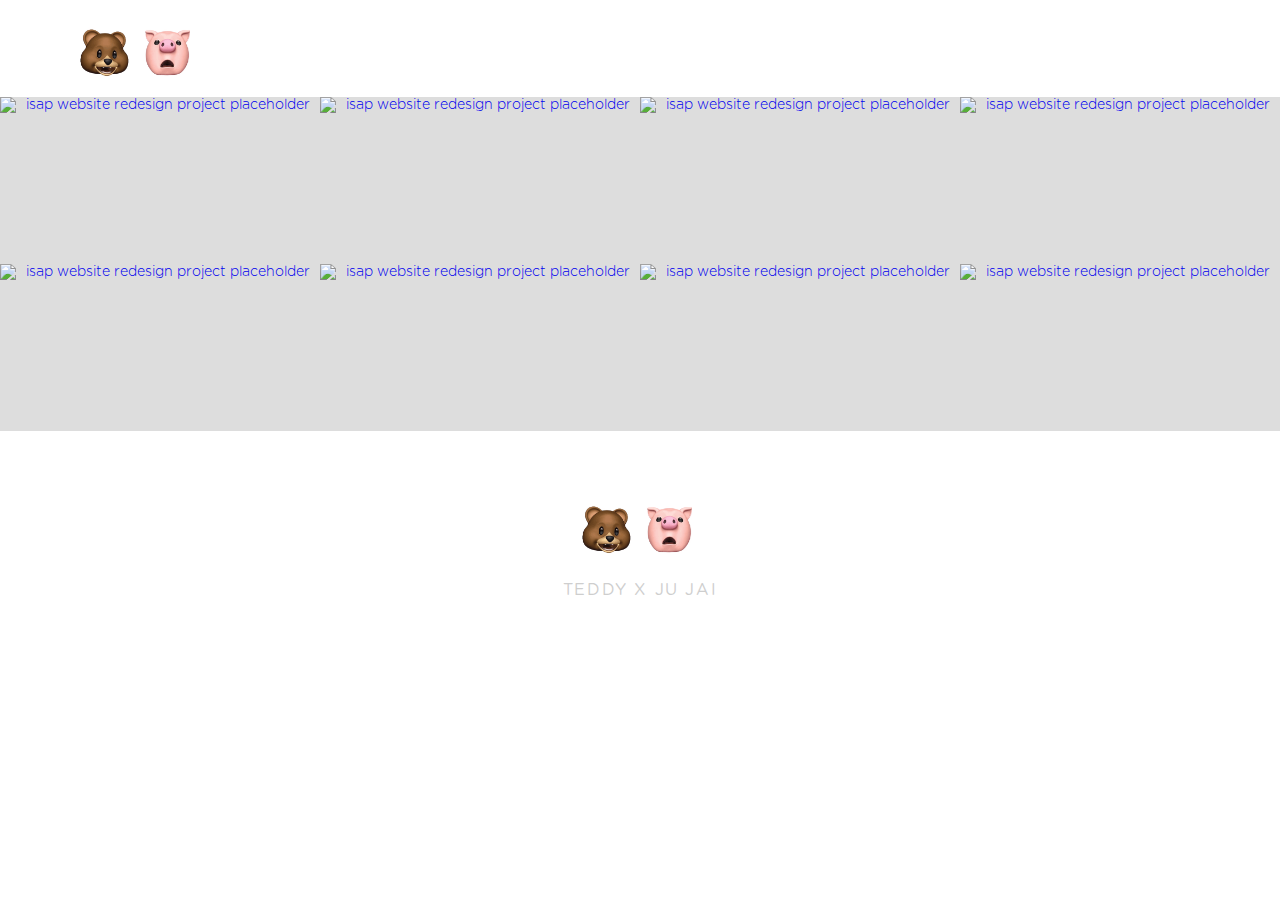
==== index.html @ 728173f5 "Add files via upload" ====
<!DOCTYPE html>
<html>

  <head>
    <meta charset="utf-8">
    <meta name="viewport" content="width=device-width" />
    <title> TEDDY X JU JAI</title>

      <link href="css/Portfolio_grid.css" rel="stylesheet">
      <link href="css/Portfolio_style.css" rel="stylesheet">
      <link rel="shortcut icon" href="images/icons/favicon.ico"/>

  </head>

  <body>
    <!--Navigation bar-->
    <header>
      <nav class="grid">
        <div class="col-4of10">
          <a href="index.html" class="logo"><img src="images/logo.png" height="56" width="122" alt="logo placeholder"></a>
        </div>
        <div class="col-4of10">
          <a href="#" class="nav-items">&nbsp;</a>
        </div>

      </nav>
    </header>





    <!--GIF 1 to 4 -->
    <div class="project-list">
      <div class="col-10of10">
        <div class="col-5of10">
          <div class="image-overlay">
            <a href="dance-one.html"><img src="images/dancedancedance/home-gif-1.gif" height="648" width="1240" alt="isap website redesign project placeholder"></a>
            <p>BEST GIRLFRIEND</p>
            <h2>JU JAI</h2>
          </div>

          <div class="category-content">
            <h2>BEST GF/JU JAI</h2>
          </div>
        </div>


        <div class="col-5of10">
          <div class="image-overlay">
            <a href="teddy-jujai.html"><img src="images/dancedancedance/home-gif-2.gif" height="648" width="1240" alt="isap website redesign project placeholder"></a>
            <p>CUTIES</p>
            <h2>TEDDY, MONKEY, KANYE?</h2>
          </div>

          <div class="category-content">
            <h2>CUTIES</h2>
          </div>
        </div>

        <div class="col-5of10">
          <div class="image-overlay">
            <a href="miu.html"><img src="images/dancedancedance/home-gif-3.gif" height="648" width="1240" alt="isap website redesign project placeholder"></a>
            <p>DANCE DANCE!</p>
            <h2>MIU MIU JU</h2>
          </div>

          <div class="category-content">
            <h2>DANCING MIU</h2>
          </div>
        </div>

        <div class="col-5of10">
          <div class="image-overlay">
            <a href="hindu-packing.html"><img src="images/dancedancedance/home-gif-4.gif" height="648" width="1240" alt="isap website redesign project placeholder"></a>
            <p>HINDU PACKING</p>
            <h2>BB JESS EDITION</h2>
          </div>

          <div class="category-content">
            <h2>HINDU PACKING</h2>
          </div>
        </div>


      </div>
    </div>


    <!--GIF 5 & 8-->
    <div class="project-list">
      <div class="col-10of10">
        <div class="col-5of10">
          <div class="image-overlay">
            <a href="crazy-lady.html"><img src="images/dancedancedance/home-gif-5.gif" height="648" width="1240" alt="isap website redesign project placeholder"></a>
            <p>GAI DOR DIM?</p>
            <h2>3:37 AM</h2>
          </div>

          <div class="category-content">
            <h2>3:37 AM</h2>
          </div>
        </div>

        <div class="col-5of10">
          <div class="image-overlay">
            <a href="bestbf.html"><img src="images/dancedancedance/home-gif-6.gif" height="648" width="1240" alt="isap website redesign project placeholder"></a>
            <p>BEST BOYFRIEND</p>
            <h2>MIU MIU JU</h2>
          </div>

          <div class="category-content">
            <h2>MIU MIU JU</h2>
          </div>
        </div>

        <div class="col-5of10">
          <div class="image-overlay">
            <a href="disney.html"><img src="images/dancedancedance/home-gif-7.gif" height="648" width="1240" alt="isap website redesign project placeholder"></a>
            <p>SEND HELP</p>
            <h2>SO EMBARRASSING SOMETIMES...</h2>
          </div>

          <div class="category-content">
            <h2>SEND HELP</h2>
          </div>
        </div>

        

        <div class="col-5of10">
          <div class="image-overlay">
            <a href="bbjess-dance.html"><img src="images/dancedancedance/home-gif-8.gif" height="648" width="1240" alt="isap website redesign project placeholder"></a>
            <p>PAPARAZZI MIU</p>
            <h2>DANCING JU JAI</h2>
          </div>

          <div class="category-content">
            <h2>PAPARAZZI MIU</h2>
          </div>
        </div>


      </div>
    </div>

    


    <!--Footer-->
    <div class="footer">
      <div class="col-10of10">
        <img src="images/logo.png" height="56" width="122" alt="logo placeholder">
        <p>TEDDY X JU JAI</p>

      </div>
    </div>


  </body>
</html>
---- css/Portfolio_grid.css ----
/*grid stylesheet*/

*,*::after,*::before{
	-webkit-box-sizing: border-box;
	-moz-box-sizing: border-box;
	box-sizing: border-box;
}


[class^='col-'] {/*anything with col will take on these properties*/
	float:left;
	padding:0;
	text-align:center;
}
.grid{
	width:100%;
	margin-left: auto;
	margin-right: auto;
}

.col-4of10{  /* columns used for nav bar*/
	width:25%;
}


.col-10of10{  /* columns used for project display on home page*/
	width:100%;
}

.col-5of10{  /* columns used for project display on home page*/
	width:25%;
}


.col-1of4{
	width:25%;
}


@media (max-width:68em){ /*inspect element says 74em*/
	.category-content {
    	visibility: visible!important; /* category tabs are now visible*/
	}

	.image-overlay:hover p, .image-overlay:hover h2{
  		visibility: hidden!important; /* at this screensize, hover info is hidden*/
	}

}



@media (max-width:58em){ /* at 58 em, the columns should expand to 100% and take up whole screen*/
	.col-4of10{
		width:100%;
		margin-bottom: 0.75em!important;
	}

	.gray-container .col-5of10{ /* about me columns*/
		width: 100%;
	}

	.about-me-content{
		margin-top: 8em!important;
	}


	.logo {
		text-align: center !important;
		margin-left: 0 !important;
		margin-bottom: -2em!important;
	}

	nav {
		margin-bottom: 0em!important;
	}

	.intro-info-text p{
		width:100%!important;
	}


	.project-description .competency-icon-list{ /* project intro info media*/
		padding: 0!important;
		margin-top:2em;
	}

	.project-description.competency-icon-list img {
		width: 90px!important;
		height: 90px!important;
	}

	.intro-info-text p{
		margin-top: 1.5em!important;
	}

	/*.home-quote p{
		font-size: 1.28571429em !important;
	}


	project-description p{ project intro info media
		width:90%!important;
		margin-left: auto;
		margin-right: auto;
	}*/

}

@media (max-width:48em){ /* at 48 em, the columns should expand to 100% and take up whole screen*/
	.col-5of10{
		  width:100%;
		  height:auto;
	}

	.category-content {
    margin-top: 21.6%!important; /*category tab margin readjustment*/
	}

	.project-details-content img, .intro-info-image{
		width:90%!important;
		margin-bottom: 2.2em!important;
		margin-top: 1.2em!important;
	}

}

@media (max-width: 42em){
	.col-1of4{
		width:50%;
	}
	.project-description .intro-info{ /* project intro info media*/
		padding:2em 1em 10em 1em!important;
	}
}



@media (max-width:30em){


	.home-quote p{
  		font-size: 1.28571429em!important; /* 18 px*/
	}

	.competency-icon-list img {
		width: 90px!important;
		height: 90px!important;
	}


	.maroon-container h2{
		font-size: 0.85714286em!important; /* 12 px */
	}

	.project-description .intro-info{ /* project intro info media*/
		width:95%!important;
	}

	.related-projects h1 {
		width:0px!important; /* fixes weird glitch where buttons arent centered*/
		visibility: hidden!important;/* related project title disappears */
	}

}








.grid{
	/*include these 3 codes in ur css as a safety mechanism*/
	content: "";
	display:block;
	clear:both;
}
---- css/Portfolio_style.css ----
/* STYLE GUIDE STYLING*/

/* FONTS */
@font-face {
	font-family:"Gotham";
	font-weight:100;
	font-style:normal;
	src: url('fonts/GothamRnd-Light.otf');
}

@font-face {
	font-family:"Gotham";
	font-weight:100;
	font-style:italic;
	src: url('fonts/GothamRnd-LightIta.otf');
}

@font-face {
	font-family:"Gotham";
	font-weight:300;
	font-style:normal;
	src: url('fonts/GothamRnd-Book.otf');
}

@font-face {
	font-family:"Gotham";
	font-weight:300;
	font-style:italic;
	src: url('fonts/GothamRnd-BookIta.otf');
}

@font-face {
	font-family:"Gotham";
	font-weight:500;
	font-style:normal;
	src: url('fonts/GothamRnd-Medium.otf');
}

@font-face {
	font-family:"Gotham";
	font-weight:500;
	font-style:italic;
	src: url('fonts/GothamRnd-Bold.otf');
}

@font-face {
	font-family:"Gotham";
	font-weight:700;
	font-style:normal;
	src: url('fonts/GothamRnd-BoldIta.otf');
}

@font-face {
	font-family:"Gotham";
	font-weight:700;
	font-style:italic;
	src: url('fonts/GothamRnd-MedIta.otf');
}


@font-face {
	font-family:"BemboMTPro";
	font-weight:300;
	font-style:normal;
	src: url('fonts/BemboMTPro-Regular.otf');
}

@font-face {
	font-family:"BemboMTPro";
	font-weight:300;
	font-style:italic;
	src: url('fonts/BemboMTPro-Italic.otf'); 
}

/* GENERAL TYPE STYLING */ 
body{
	font-family: 'Gotham', sans-serif;
  	font-size: 14px;
  	font-weight: 100;
  	padding:0;
  	margin: 0;
  	color: black;
}

.home-quote p{
	font-family: 'BemboMTPro', serif;
  	font-size: 1.5em; /* 21 px*/
  	font-weight: 500;
  	font-style: italic;
  	letter-spacing: 0.05em;
  	padding:1.5em 1.5em 1.3em 1.5em;
  	margin: 0;
  	color: #9b8696;
}

.home-quote strong{
	color:#632c52;
}

h1{
	font-weight: 500;
	font-size: 2em; /* 28 px */
	color: #2f4dad;
	letter-spacing: 0.08em;
	text-align: center;
	margin-bottom: 1em;
}

h2{
	font-weight: 100;
	font-style: italic;
	font-size: 1.142845714em; /* 16 px */
	text-align: center;
	color:#828282;
}


h3{
	font-weight: 100;
	font-style: italic;
	font-size: 0.85714286em; /* 12 px */
	text-align: center;
	color:#9b8696;
}

p{
	font-family: 'BemboMTPro', serif;
  	font-size: 1.14285714em; /* 16 px*/
  	font-weight: 300;
  	line-height: 1.5em;
}

.intro-info p, .about-me-content p, .project-details-content p{
	  		text-align: justify;
}

.gray-container a{
	text-decoration: none;
	font-style: italic;
	color:#9b4a51;
}




/* NAVIGATION STYLING*/
nav{
	padding:1.7em 1em;
}

nav a{
	font-size: 1.14285714em; /* 16 px */
	text-align: center;
	text-decoration: none;
	display:block;
	letter-spacing: 0.15em;
	width:100%;
	color: black;
	line-height:1.2em;
}

nav a:hover, nav a:focus {
  color: #cecece;
  -webkit-transition: color 0.3s ease-out;
  transition: color 0.3s ease-out;
}

.nav-items, .nav-items-active{
	padding-top: 1em;
}

.nav-items-active{
	border-bottom: 5px solid;
	height:50px;
	width:209px;
	margin-left: auto;
	margin-right: auto;
}

.logo{
	text-align: left;
	margin-left:20%;
	margin-bottom: 0.75em;
}

.logo img:hover, .logo img:focus, .social-media-icons img:hover, .social-media-icons img:focus{
	opacity: 0.35;
	-webkit-transition: opacity 0.3s ease-out;
  	transition: opacity 0.3s ease-out;
}


/* LISTING PAGE: IMAGE STYLING */
.project-list img, .me img{
  width:100%;
  height:auto;
  float:left;
  clear:both;
}

.project-list img:hover, .project-list img:focus{
	opacity:0.5;
	-webkit-transition: opacity 0.5s ease-out;
  	transition: opacity 0.5s ease-out;
}


.category-content { /* category tabs*/
	width:160px;
	position: absolute;
    background-color:black;
    padding:0.1em 0.75em 0.1 0em;
    margin-left:-4.7em;
    margin-top: 12%;
    opacity: 0.5;
    visibility: hidden; /*category tabs are hidden until a smaller screen size*/

    transform: rotate(-90deg);
    -ms-transform: rotate(-90deg); /* IE 9 */
    -webkit-transform: rotate(-90deg); /* Chrome, Safari, Opera */
}

.category-content h2{
	color:white;
	font-size: 0.71428571em; /* 10px */
	letter-spacing: 0.2em;
}

/* LISTING PAGE: HOVER*/

.image-overlay{
  background: #ddd;
  float: left;
  height: auto;
  position: relative;
  width: 100%;
  transition: background 0.3s ease-out;
  visibility: visible;
}
.image-overlay p{
  color: white;
  font-size: 2em; /* 28 px*/
  opacity: 0;
  text-align: center;
  width:100%;
  position: absolute;
  top: 33%;
  visibility: visible;
  letter-spacing: 0.1em;
}

.image-overlay h2{
  color:white;
  font-size: 0.78571429em; /* 11px */
  letter-spacing: 0.2em;
  opacity: 0;
  text-align: center;
  width:100%;
  position: absolute;
  top: 52%;
  visibility: visible;
}

.image-overlay img{
  width: 100%;
  height: auto;
  display: block;
  transition: opacity 0.3s ease-in-out;
  visibility: visible;
}
.image-overlay:hover img{
  opacity: 0.2;
  visibility: visible;
}

.image-overlay:hover p, .image-overlay:hover h2{
  opacity: 1;
  transition: opacity 0.5s ease-in-out;
  visibility: visible;
}
.image-overlay:hover{
  background: black;
  opacity: 1;
  visibility: visible; /* hover info is initially visible*/
}



/* ABOUT ME STYLING*/

.gray-container, .gray-container-2{
	display: inline-block;
	background-color:#f7f6f6; 
	padding:4em 0 4em 0;
	width:100%;
}

.gray-container-3{
	display: inline-block;
	background-color:#e8e8e8; 
	padding:4em 0 4em 0;
	width:100%;
}

.competency-text p{
	font-family: 'Gotham', sans-serif;
	font-weight:100;
  	font-size: 0.78571429em; /* 11 px */
}

.competency-image{
	display: inline-block;
	margin-top:1.5em; 
}

.competency-content img{
	display: block;
	height:76px;
	width:76px;
}

.me .competency-icon-list{
	padding-left: 8%;
	padding-right: 8%;
	margin-top:3em;
}

.about-me-content, .project-details-content{
	width:85%;
	margin-right: auto;
	margin-left: auto;
	text-align: left;
}

.about-me-content h2, .project-details-content h2{
	margin-bottom: 1.5em;
	line-height: 1.5em;
}


/* PROJECT DETAIL STYLING*/

.maroon-container{
	display: inline-block;
	background-color:#6daccc; 
	padding:4em 0 4em 0;
	width:100%;
}

.project-description .intro-info{
	background-color:white; 
	padding:3em 1em 13em 1em;
	width:85%;
	margin-right: auto;
	margin-left: auto;
}

.intro-info-text p{
	margin-top: 3em;
	width:45%;
	margin-left: auto;
	margin-right: auto;
}

.intro-info-image{
	width: 50%;
	margin-left: auto;
	margin-right: auto;

}

.intro-info-image img{
	width:100%;
	height:auto;
	margin-bottom: 0;
	margin-top: 2.5em;
}


.project-description .competency-icon-list{
	padding-left: 18%;
	padding-right: 18%;
	margin-top:2em;
}

.competency-content p{
	margin-top:1em;
	text-align: center;
}



.white-container{
	display: inline-block;
	background-color:white; 
	padding:4em 0 4em 0;
	width:100%;
}

.project-details-content img{
	width:95%;
	height:auto;
	margin-top: 2em;
	margin-bottom: 3em;
}

/* BUTTONS */

a.button{
  display: inline-block;
  padding: 0.9em 0.85em 0.7em 0.85em;
  margin:1em 0.2em 0 0.2em;
  font-family: "Gotham", sans-serif;
  font-weight: 100;
  font-size:1em;
  color:#b2646e;
  box-shadow: 0 0 5px gray;
  background-color: white;
  border: 1.5px solid #f5f5f5;
  text-decoration: none;
  text-align: center;
  margin-top: 2em;
  margin-bottom: 2em;
  letter-spacing: 0.1em;

}


a.round-button {
  font-family: "Gotham", sans-serif;
  font-weight: 100;
  font-size:2em;
  color:white;
  box-shadow: 0 0 5px gray;
  background-color: #0c1f8e;
  border: 1.5px solid #f5f5f5;
  margin: 1em 0 0 1em;
  display:inline-block;
  width:50px;
  height:50px;
  line-height:50px;
  border-radius: 50%;
  text-align:center;
  text-decoration:none;
  opacity: 0.8;
  margin-left: 1em;
  margin-right: 1em;

}

a.button:hover,  a.button:focus {
  background-color: #6d0612;
  opacity: 0.7;
  color: white;
  text-decoration: none;
  -webkit-transition: background-color 0.35s ease-out;
  transition: background-color 0.35s ease-out;
}

a.round-button:hover,  a.round-button:focus {
  background-color: #050505;
  color: white;
  text-decoration: none;
  -webkit-transition: background-color 0.35s ease-out;
  transition: background-color 0.35s ease-out;
}

.related-projects h1 {

	width:122px;
	display: inline-block;
	font-family: "Gotham", sans-serif;
	font-size:1em;
	font-weight: 100;
	margin-right: -1em;
	margin-left: -1em;
	color:black;
	visibility: visible;
}

/* FOOTER STYLING */

.footer img {
	margin-top: 5em;
}

.footer p{
	font-family: "Gotham", sans-serif;
	letter-spacing: 0.1em;
	color: #cecece;
}

.social-media-icons{
	margin-bottom: 4em;
}

.social-media-icons img{
	margin-top: 2em;
	margin-right: 0.55em;
}

video {
    width: 100%;
    height: auto;


}
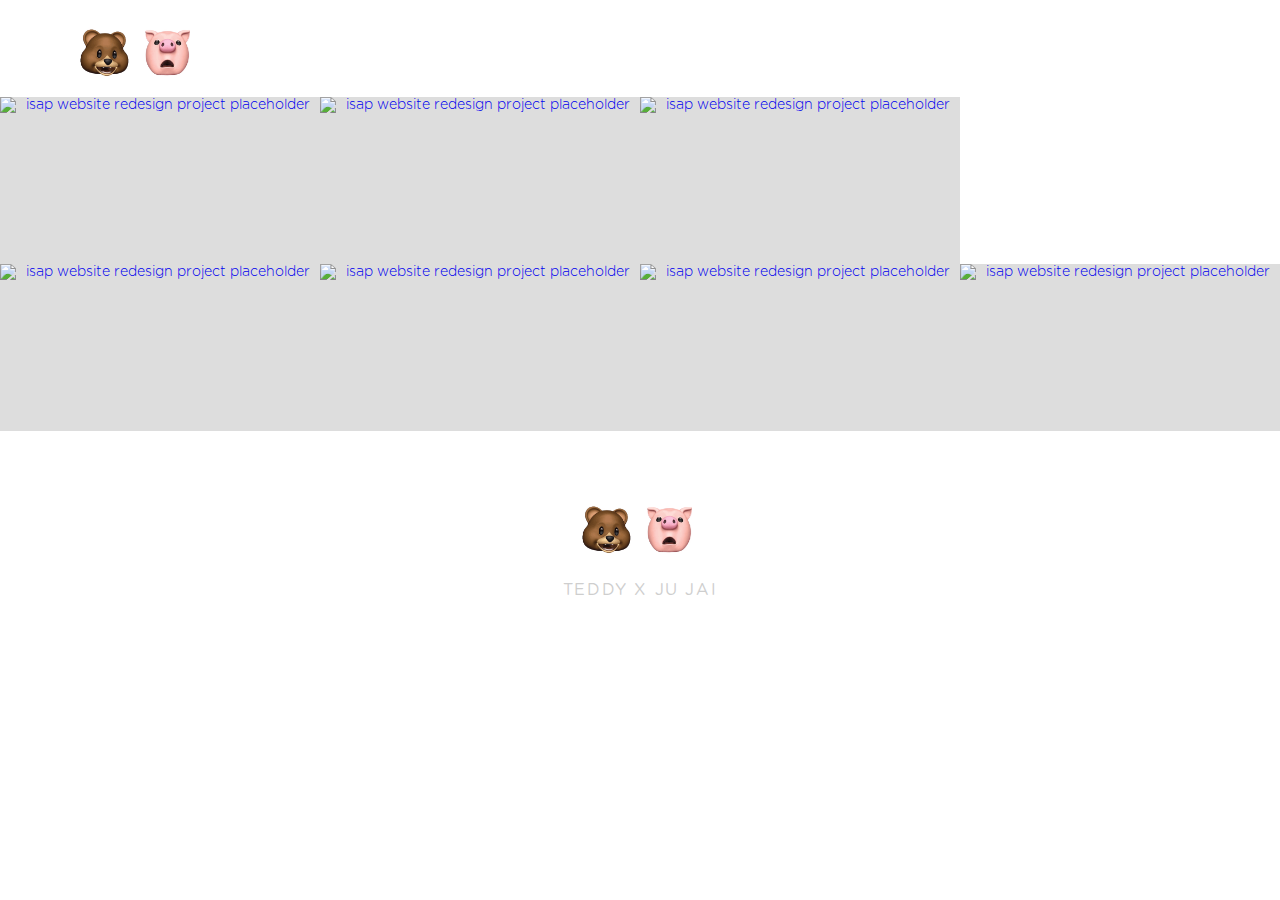
==== commit 6ffff539: "Update index.html" ====
--- a/index.html
+++ b/index.html
@@ -35,7 +35,7 @@
       <div class="col-10of10">
         <div class="col-5of10">
           <div class="image-overlay">
-            <a href="dance-one.html"><img src="images/dancedancedance/home-gif-1.gif" height="648" width="1240" alt="isap website redesign project placeholder"></a>
+            <a href="dance-one.html"><gif src="images/dancedancedance/home-gif-1.gif" height="648" width="1240" alt="isap website redesign project placeholder"></a>
             <p>BEST GIRLFRIEND</p>
             <h2>JU JAI</h2>
           </div>
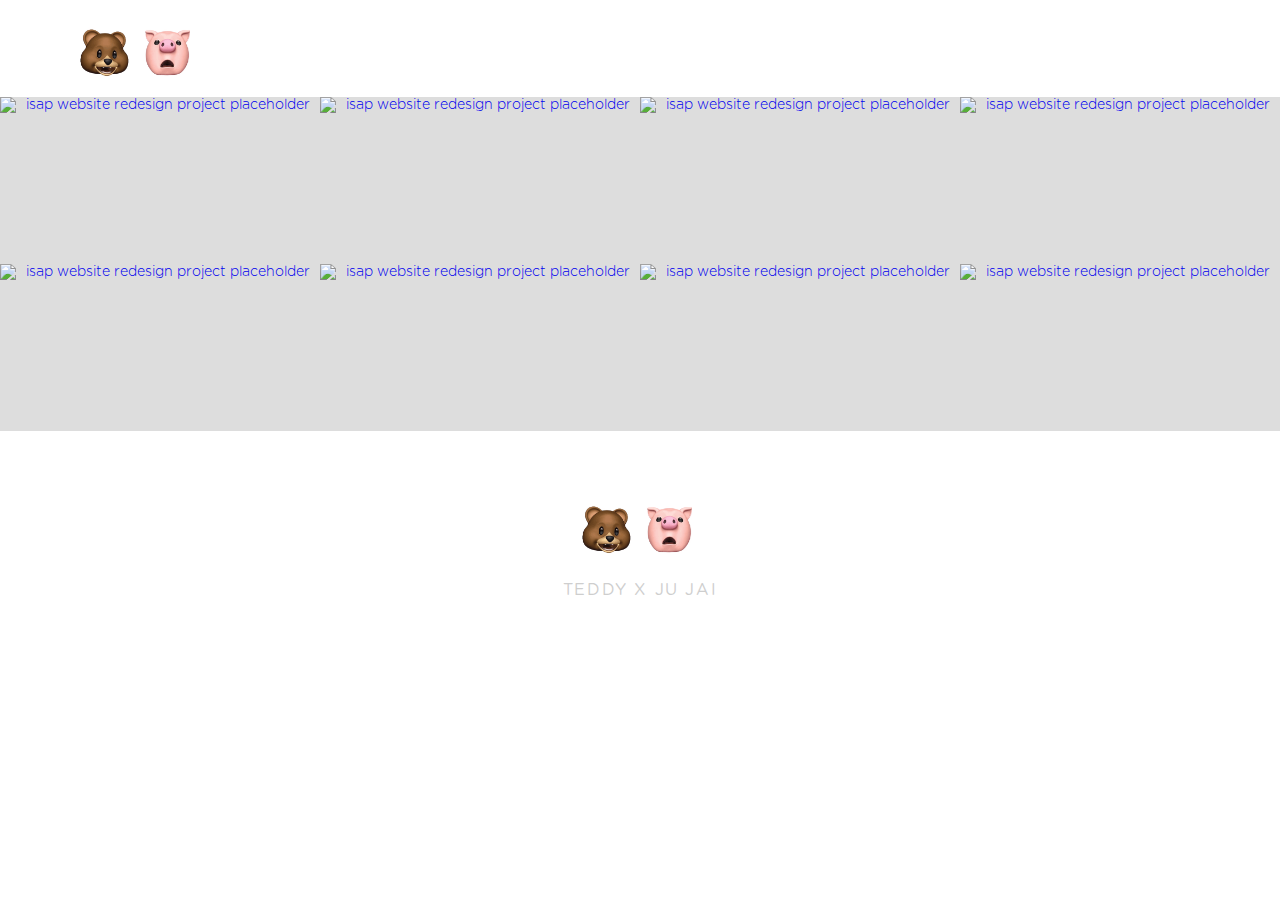
==== commit dc84ddf3: "Update index.html" ====
--- a/index.html
+++ b/index.html
@@ -35,7 +35,7 @@
       <div class="col-10of10">
         <div class="col-5of10">
           <div class="image-overlay">
-            <a href="dance-one.html"><gif src="images/dancedancedance/home-gif-1.gif" height="648" width="1240" alt="isap website redesign project placeholder"></a>
+            <a href="dance-one.html"><img src="images/dancedancedance/home-gif-1.gif" height="648" width="1240" alt="isap website redesign project placeholder"></a>
             <p>BEST GIRLFRIEND</p>
             <h2>JU JAI</h2>
           </div>
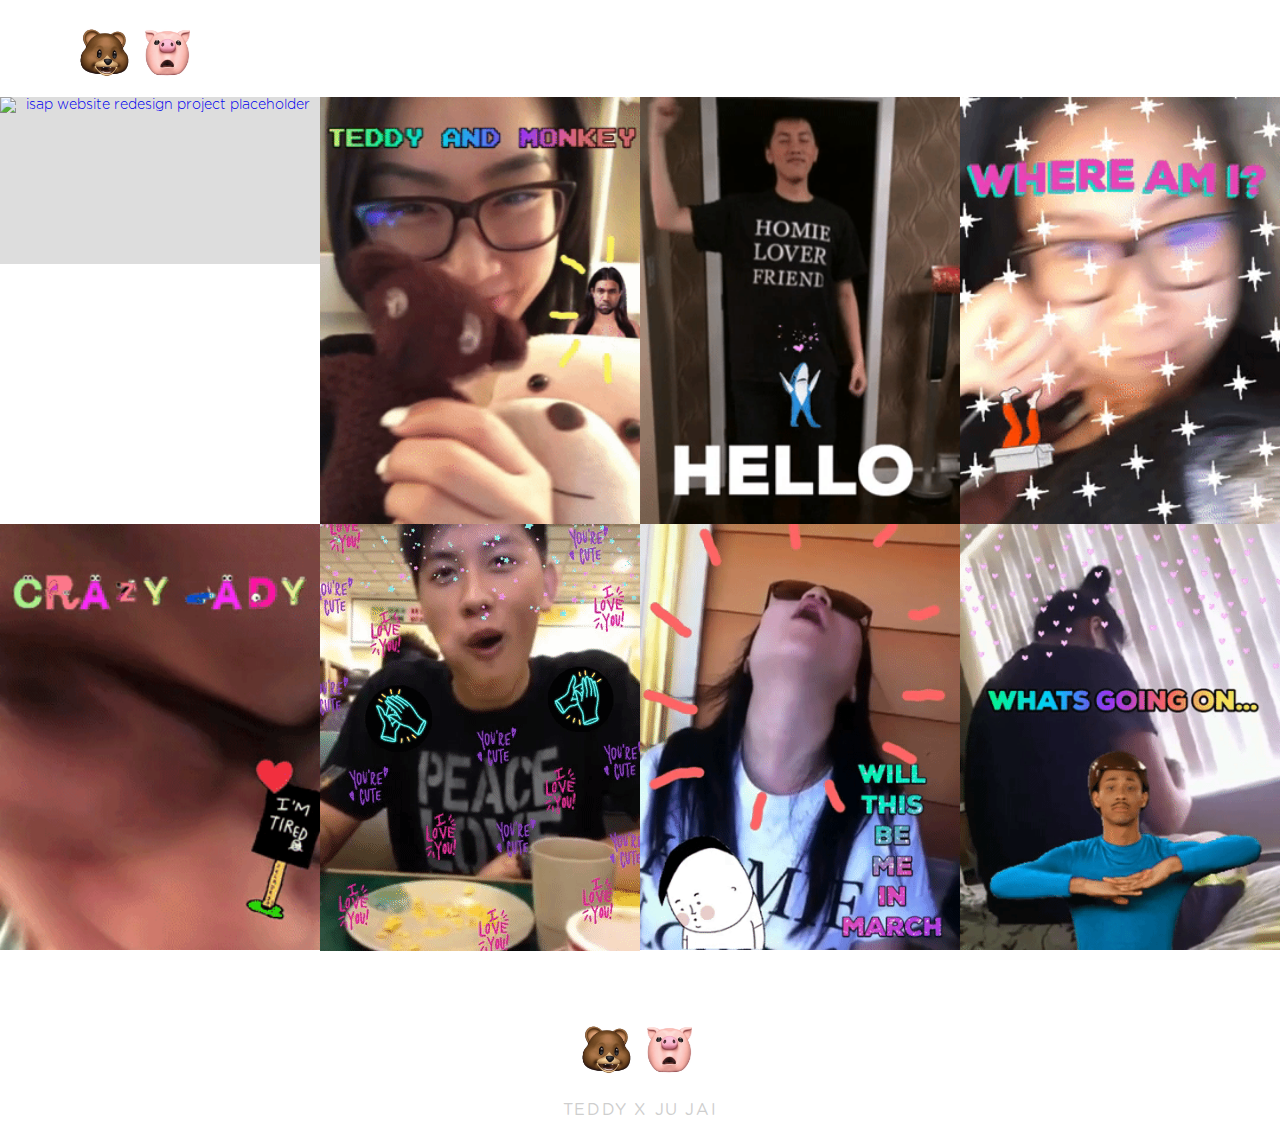
==== commit 6b9f3d90: "Update index.html" ====
--- a/index.html
+++ b/index.html
@@ -35,7 +35,7 @@
       <div class="col-10of10">
         <div class="col-5of10">
           <div class="image-overlay">
-            <a href="dance-one.html"><img src="images/dancedancedance/home-gif-1.gif" height="648" width="1240" alt="isap website redesign project placeholder"></a>
+            <a href="dance-one.html"><img src="images/DANCEDANCEDANCE/home-gif-1.gif" height="648" width="1240" alt="isap website redesign project placeholder"></a>
             <p>BEST GIRLFRIEND</p>
             <h2>JU JAI</h2>
           </div>
@@ -48,7 +48,7 @@
 
         <div class="col-5of10">
           <div class="image-overlay">
-            <a href="teddy-jujai.html"><img src="images/dancedancedance/home-gif-2.gif" height="648" width="1240" alt="isap website redesign project placeholder"></a>
+            <a href="teddy-jujai.html"><img src="images/DANCEDANCEDANCE/home-gif-2.gif" height="648" width="1240" alt="isap website redesign project placeholder"></a>
             <p>CUTIES</p>
             <h2>TEDDY, MONKEY, KANYE?</h2>
           </div>
@@ -60,7 +60,7 @@
 
         <div class="col-5of10">
           <div class="image-overlay">
-            <a href="miu.html"><img src="images/dancedancedance/home-gif-3.gif" height="648" width="1240" alt="isap website redesign project placeholder"></a>
+            <a href="miu.html"><img src="images/DANCEDANCEDANCE/home-gif-3.gif" height="648" width="1240" alt="isap website redesign project placeholder"></a>
             <p>DANCE DANCE!</p>
             <h2>MIU MIU JU</h2>
           </div>
@@ -72,7 +72,7 @@
 
         <div class="col-5of10">
           <div class="image-overlay">
-            <a href="hindu-packing.html"><img src="images/dancedancedance/home-gif-4.gif" height="648" width="1240" alt="isap website redesign project placeholder"></a>
+            <a href="hindu-packing.html"><img src="images/DANCEDANCEDANCE/home-gif-4.gif" height="648" width="1240" alt="isap website redesign project placeholder"></a>
             <p>HINDU PACKING</p>
             <h2>BB JESS EDITION</h2>
           </div>
@@ -92,7 +92,7 @@
       <div class="col-10of10">
         <div class="col-5of10">
           <div class="image-overlay">
-            <a href="crazy-lady.html"><img src="images/dancedancedance/home-gif-5.gif" height="648" width="1240" alt="isap website redesign project placeholder"></a>
+            <a href="crazy-lady.html"><img src="images/DANCEDANCEDANCE/home-gif-5.gif" height="648" width="1240" alt="isap website redesign project placeholder"></a>
             <p>GAI DOR DIM?</p>
             <h2>3:37 AM</h2>
           </div>
@@ -104,7 +104,7 @@
 
         <div class="col-5of10">
           <div class="image-overlay">
-            <a href="bestbf.html"><img src="images/dancedancedance/home-gif-6.gif" height="648" width="1240" alt="isap website redesign project placeholder"></a>
+            <a href="bestbf.html"><img src="images/DANCEDANCEDANCE/home-gif-6.gif" height="648" width="1240" alt="isap website redesign project placeholder"></a>
             <p>BEST BOYFRIEND</p>
             <h2>MIU MIU JU</h2>
           </div>
@@ -116,7 +116,7 @@
 
         <div class="col-5of10">
           <div class="image-overlay">
-            <a href="disney.html"><img src="images/dancedancedance/home-gif-7.gif" height="648" width="1240" alt="isap website redesign project placeholder"></a>
+            <a href="disney.html"><img src="images/DANCEDANCEDANCE/home-gif-7.gif" height="648" width="1240" alt="isap website redesign project placeholder"></a>
             <p>SEND HELP</p>
             <h2>SO EMBARRASSING SOMETIMES...</h2>
           </div>
@@ -130,7 +130,7 @@
 
         <div class="col-5of10">
           <div class="image-overlay">
-            <a href="bbjess-dance.html"><img src="images/dancedancedance/home-gif-8.gif" height="648" width="1240" alt="isap website redesign project placeholder"></a>
+            <a href="bbjess-dance.html"><img src="images/DANCEDANCEDANCE/home-gif-8.gif" height="648" width="1240" alt="isap website redesign project placeholder"></a>
             <p>PAPARAZZI MIU</p>
             <h2>DANCING JU JAI</h2>
           </div>
